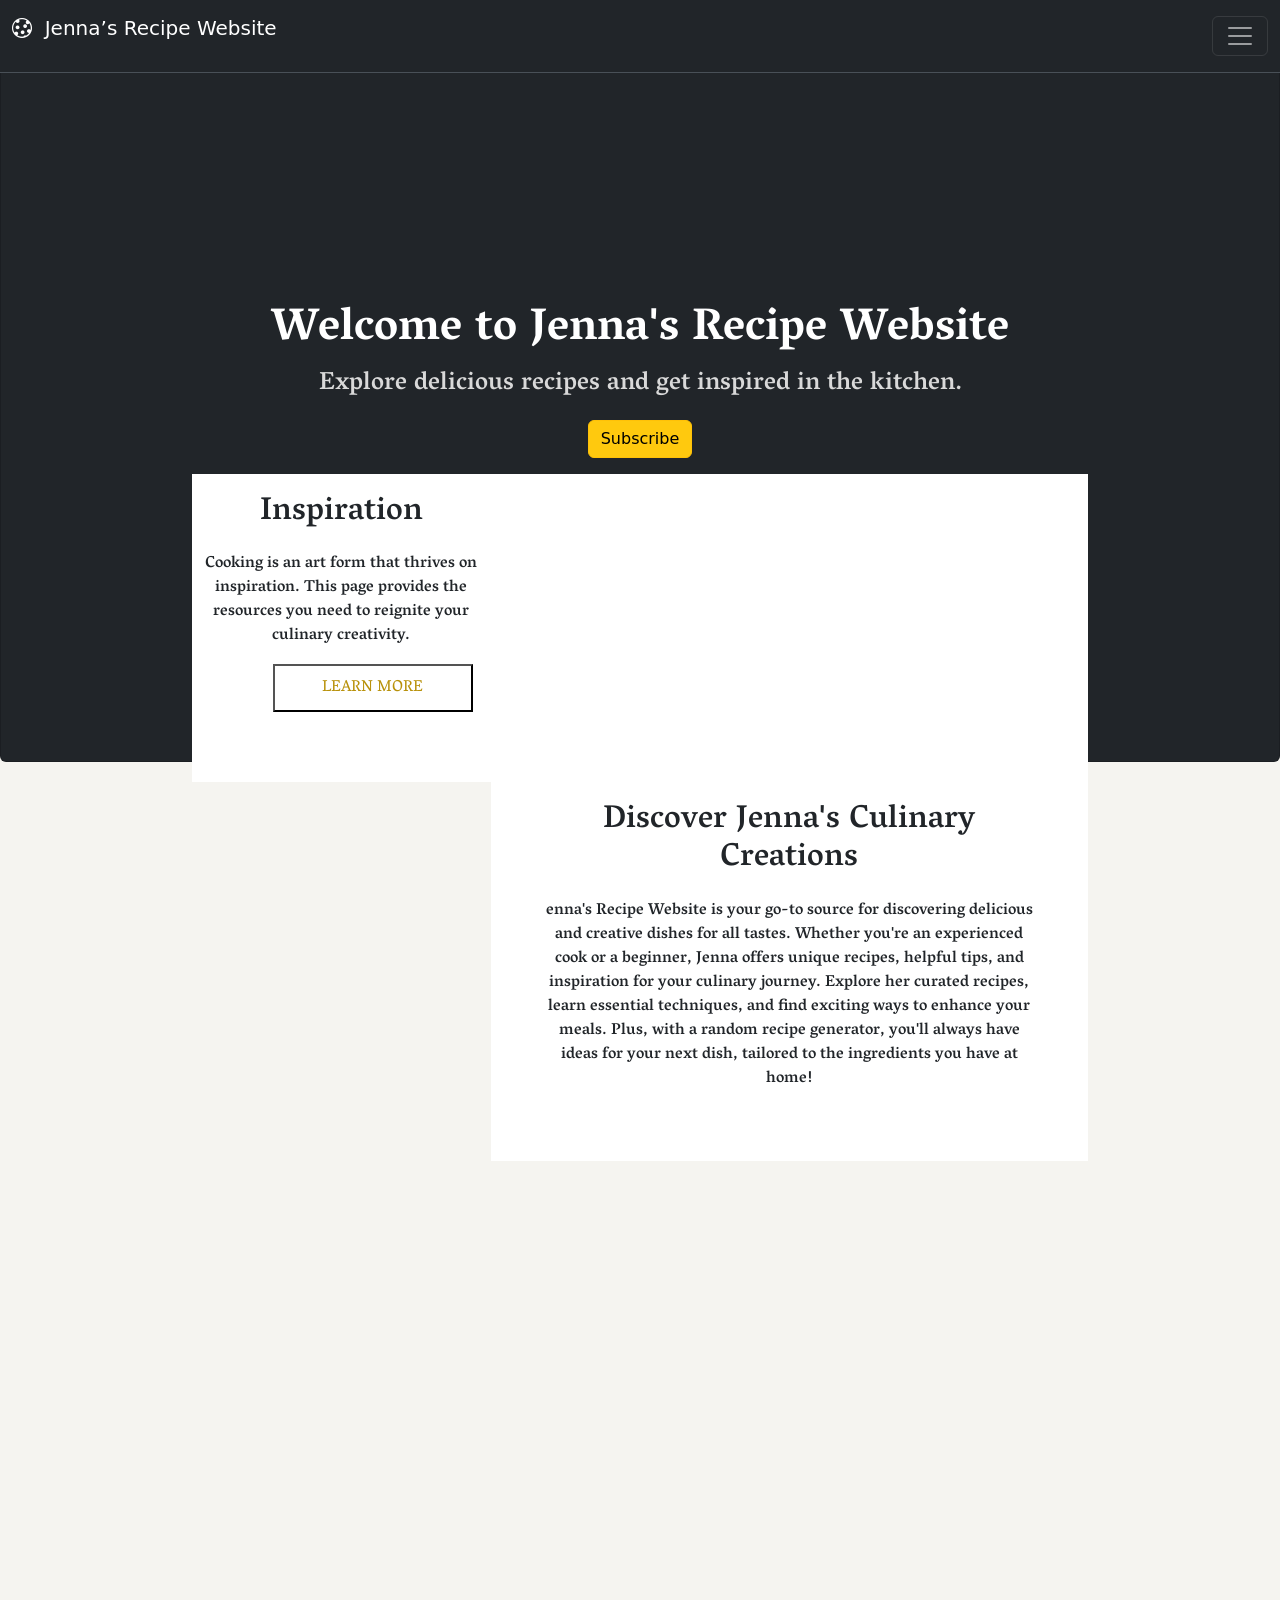
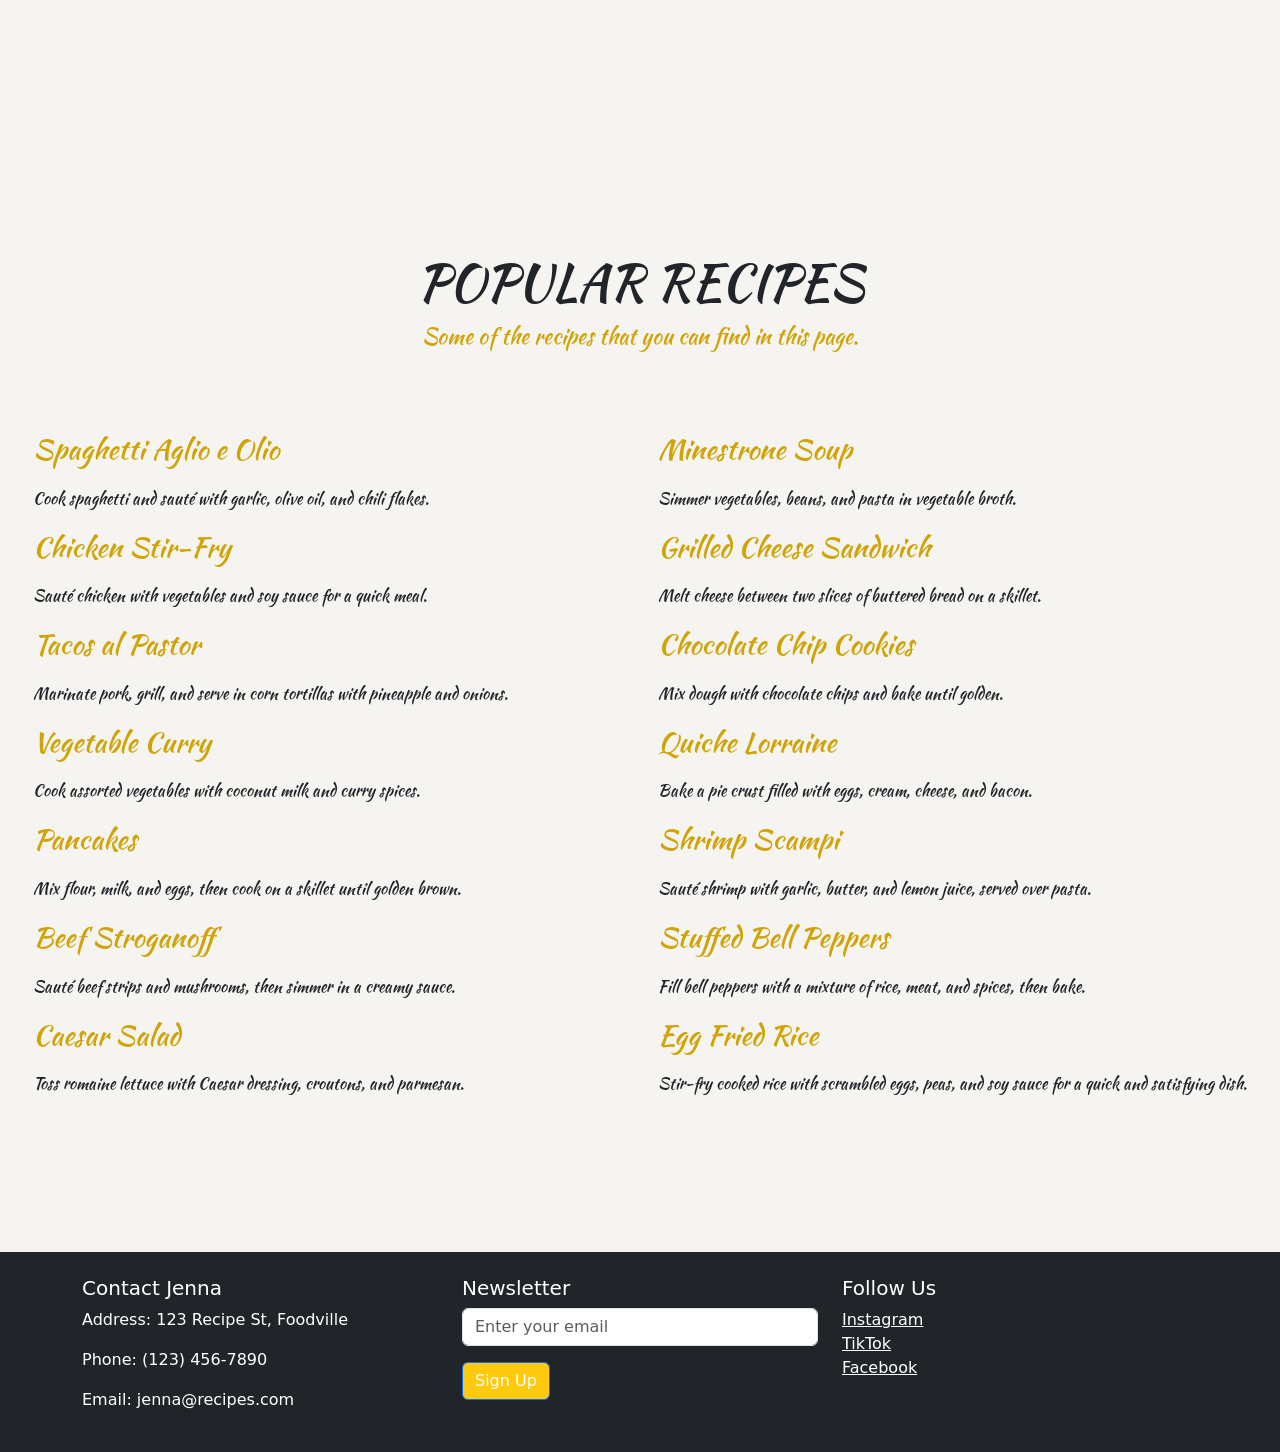
==== index.html @ 315810a1 "Add files via upload" ====
<!doctype html>
<html lang="en">
  <head>
    <meta charset="utf-8">
    <meta name="viewport" content="width=device-width, initial-scale=1">
    <title>Jenna’s Recipe Website</title>
    <link href="https://cdn.jsdelivr.net/npm/bootstrap@5.3.3/dist/css/bootstrap.min.css" rel="stylesheet" integrity="sha384-QWTKZyjpPEjISv5WaRU9OFeRpok6YctnYmDr5pNlyT2bRjXh0JMhjY6hW+ALEwIH" crossorigin="anonymous">
    <link href="https://cdn.jsdelivr.net/npm/bootstrap-icons/font/bootstrap-icons.css" rel="stylesheet">
    <link rel="stylesheet" href="/style.css" />
    <link rel="preconnect" href="https://fonts.googleapis.com">
    <link rel="preconnect" href="https://fonts.gstatic.com" crossorigin>
    <link href="https://fonts.googleapis.com/css2?family=Edu+AU+VIC+WA+NT+Pre:wght@400..700&family=Lilita+One&family=Merriweather:ital,wght@0,300;0,400;0,700;0,900;1,300;1,400;1,700;1,900&family=Noto+Serif:ital,wght@0,100..900;1,100..900&family=Press+Start+2P&family=Roboto:ital,wght@0,100;0,300;0,400;0,500;0,700;0,900;1,100;1,300;1,400;1,500;1,700;1,900&family=Vesper+Libre:wght@400;500;700;900&display=swap" rel="stylesheet">
    <link rel="preconnect" href="https://fonts.googleapis.com">
    <link rel="preconnect" href="https://fonts.gstatic.com" crossorigin>
    <link href="https://fonts.googleapis.com/css2?family=Edu+AU+VIC+WA+NT+Pre:wght@400..700&family=Fleur+De+Leah&family=Kaushan+Script&family=Lilita+One&family=Merriweather:ital,wght@0,300;0,400;0,700;0,900;1,300;1,400;1,700;1,900&family=Noto+Serif:ital,wght@0,100..900;1,100..900&family=Press+Start+2P&family=Raleway:ital,wght@0,100..900;1,100..900&family=Roboto:ital,wght@0,100;0,300;0,400;0,500;0,700;0,900;1,100;1,300;1,400;1,500;1,700;1,900&family=Vesper+Libre:wght@400;500;700;900&display=swap" rel="stylesheet">
  </head>
  
  <body>
<!-- //////////////////////////////////////////////////////////////////////////////////    -->
    <nav class=" navbar bg-dark border-bottom border-body fixed-top" data-bs-theme="dark">
  <div class="container-fluid">
    <p class="navbar-brand"><i class="bi bi-cookie">&nbsp;&nbsp;</i>Jenna’s Recipe Website</p>
    <button class="navbar-toggler" type="button" data-bs-toggle="offcanvas" data-bs-target="#offcanvasNavbar" aria-controls="offcanvasNavbar" aria-label="Toggle navigation">
      <span class="navbar-toggler-icon"></span>
    </button>
    <div class="offcanvas offcanvas-end" tabindex="-1" id="offcanvasNavbar" aria-labelledby="offcanvasNavbarLabel">
      <div class="offcanvas-header">
        <h5 class="offcanvas-title" id="offcanvasNavbarLabel">Jenna’s Recipe Website</h5>
        <button type="button" class="btn-close" data-bs-dismiss="offcanvas" aria-label="Close"></button>
      </div>
      <div class="offcanvas-body">
        <ul class="navbar-nav justify-content-end flex-grow-1 pe-3">
          <li class="nav-item">
            <a class="nav-link active" aria-current="page" href="index.html"> <i class="bi bi-house">&nbsp;&nbsp;</i>Home</a>
          </li>
          <li class="nav-item">
            <a class="nav-link" href="About.html"><i class="bi bi-person">&nbsp;&nbsp;</i>About</a>
          </li>
          <li class="nav-item">
            <a class="nav-link" href="Recipe.html"><i class="bi bi-book-half">&nbsp;&nbsp;</i>Recipe</a>
          </li>
          <li class="nav-item">
            <a class="nav-link" href="Store.html"><i class="bi bi-shop">&nbsp;&nbsp;</i>Store</a>
          </li>
        </ul>
      </div>
    </div>
  </div>
</nav>
<!-- //////////////////////////////////////////////////////////////////////////////////    -->
  
   <div class="card text-bg-dark">
  <img src="https://cdn.glitch.global/a5949be2-ca8c-41ee-8567-d7e5fc512f42/bg.jpg?v=1732320948658" class="card-img" alt="HomeCook">
  <div class="card-img-overlay d-flex flex-column justify-content-center align-items-center">
    <h1 class="card-title">Welcome to Jenna's Recipe Website</h1>
    <p class="card-text">Explore delicious recipes and get inspired in the kitchen.</p>
    <button type="button" class="btn btn-warning">Subscribe</button>
  </div>
</div>

<!-- ///////////////////////////////////////////////////////////////////////////// -->
    
<div class= "space ">
  
  <div class= "Main-container card-img-overlay">
    
    <div class="Container1 container">
      
    <div class="row">
      

<!--       <div class="col-4 d-flex flex-column justify-content-center align-items-center"> -->
      <div class="col-4 justify-content-center align-items-center">  
        <h2 class= "text-center text">
         Inspiration
        </h2>
        
        <p class = "text-center text">
        Cooking is an art form that thrives on inspiration. This page provides the resources you need to reignite your culinary creativity.

        </p>
        
        <button type="button" class="btn-light">LEARN MORE</button>

        
      </div>
      
       <div class = "col-8 img2">
      
       &nbsp;

         
      </div>
      
      
      </div>
      
      
    </div>
<!-- /////////////////     -->
    <div class="Container2 container">
      
     <div class="row">
     
      
      <div class="col-4 img3">
      <!-- imageAsBackground -->
        &nbsp;
      </div>
      
      
      
      <div class="col-8 text2  px-5">
          <h2 class="text-center text">
              Discover Jenna's Culinary Creations
          </h2>

          <p class="text-center text texttt">
              enna's Recipe Website is your go-to source for discovering delicious and creative dishes for all tastes. Whether you're an experienced cook or a beginner, Jenna offers unique recipes, helpful tips, and inspiration for your culinary journey. Explore her curated recipes, learn essential techniques, and find exciting ways to enhance your meals. Plus, with a random recipe generator, you'll always have ideas for your next dish, tailored to the ingredients you have at home!
          </p>

      </div>

 
    
    
      </div>
    
      </div>
      
      
      
    
  
  
    </div>
  
    
  </div>
    
<!-- ///////////////////////////////////////////////////////////////////////////// -->
  
<div class = "space2 SecondImg">
  

  
    </div>
<!-- ///////////////////////////////////////////////////////////////////////////// -->
  
<div class = "space3">
  
<h4 class = "text-center Menu">POPULAR RECIPES</h4>
<p class = "text-center pa">Some of the recipes that you can find in this page.</p>
  
<div class = "Menu-Container justify-content-center">
  
<div class = "Fiest">
  
<h3 class = "Rowf">Spaghetti Aglio e Olio</h3>
<p class = "Rowb">Cook spaghetti and sauté with garlic, olive oil, and chili flakes.</p>

<h3 class = "Rowf">Chicken Stir-Fry</h3>
<p class = "Rowb">Sauté chicken with vegetables and soy sauce for a quick meal.</p> 
  
<h3 class = "Rowf">Tacos al Pastor</h3>
<p class = "Rowb">Marinate pork, grill, and serve in corn tortillas with pineapple and onions.</p> 

<h3 class = "Rowf">Vegetable Curry</h3>
<p class = "Rowb">Cook assorted vegetables with coconut milk and curry spices.</p> 

<h3 class = "Rowf">Pancakes</h3>
<p class = "Rowb">Mix flour, milk, and eggs, then cook on a skillet until golden brown.</p> 
  
<h3 class = "Rowf">Beef Stroganoff</h3>
<p class = "Rowb">Sauté beef strips and mushrooms, then simmer in a creamy sauce.</p> 
  
<h3 class = "Rowf">Caesar Salad</h3>
<p class = "Rowb">Toss romaine lettuce with Caesar dressing, croutons, and parmesan.</p> 
  
  
  </div>
  
<div class = "Fiest">
  
<h3 class ="firstR ">Minestrone Soup</h3>
<p class ="firstB">Simmer vegetables, beans, and pasta in vegetable broth.</p>

<h3 class ="firstR ">Grilled Cheese Sandwich</h3>
<p class ="firstB">Melt cheese between two slices of buttered bread on a skillet.</p>
  
<h3 class ="firstR ">Chocolate Chip Cookies</h3>
<p class ="firstB">Mix dough with chocolate chips and bake until golden.</p>

<h3 class ="firstR ">Quiche Lorraine</h3>
<p class ="firstB">Bake a pie crust filled with eggs, cream, cheese, and bacon.</p>
  
<h3 class ="firstR ">Shrimp Scampi</h3>
<p class ="firstB">Sauté shrimp with garlic, butter, and lemon juice, served over pasta.</p>

<h3 class ="firstR ">Stuffed Bell Peppers</h3>
<p class ="firstB">Fill bell peppers with a mixture of rice, meat, and spices, then bake.</p>
  
<h3 class ="firstR ">Egg Fried Rice</h3>
<p class ="firstB">Stir-fry cooked rice with scrambled eggs, peas, and soy sauce for a quick and satisfying dish.</p>


  
  </div>
  
  
  
    </div>
  
  
    
    </div>  
    
    
    
<!--  ////////////////////////////////////////////////////////////////    -->
    <footer class="bg-dark text-white py-4">
  <div class="container">
    <div class="row">
      <div class="col">
        <h5>Contact Jenna</h5>
        <p>Address: 123 Recipe St, Foodville</p>
        <p>Phone: (123) 456-7890</p>
        <p>Email: jenna@recipes.com</p>
      </div>
      <div class="col">
        <h5>Newsletter</h5>
        <form>
          <div class="mb-3">
            <input type="email" class="form-control" placeholder="Enter your email">
          </div>
          <button type="submit" class="btn btn-primary">Sign Up</button>
        </form>
      </div>
      <div class="col">
        <h5>Follow Us</h5>
        <a href="https://www.instagram.com/homecookingshow/" class="text-white">Instagram</a><br>
        <a href="https://www.tiktok.com/@homecookingshow?_t=8rLcD4VSamU&_r=1" class="text-white">TikTok</a><br>
        <a href="https://www.facebook.com/share/1W8GaEyH9W/?mibextid=LQQJ4d" class="text-white">Facebook</a>
      </div>
    </div>
  </div>
</footer>
<!-- //////////////////////////////////////////////////////////////////   -->
    <script src="https://cdn.jsdelivr.net/npm/bootstrap@5.3.3/dist/js/bootstrap.bundle.min.js" integrity="sha384-YvpcrYf0tY3lHB60NNkmXc5s9fDVZLESaAA55NDzOxhy9GkcIdslK1eN7N6jIeHz" crossorigin="anonymous"></script>
  </body>

</html>
---- style.css ----
/* default to border-box */
html {
  box-sizing: border-box;
  font-size: 16px;
  
}


body{
  background-color:#F5F4F0;
  
}



*, *:before, *:after {
  box-sizing: inherit;
}

/* /////////////////// */
img {
  opacity: 0.5 !important;
  height:760px;
  width:100%;
  object-fit: cover;
  object-position: center;
}

.card-title{
  font-family: "Vesper Libre", serif;
  font-weight: 700;
  font-style: normal;
  font-size:45px;

}

.card-text{
   font-family: "Vesper Libre", serif;
  font-weight: 500;
  font-style: normal;
  font-size:25px;
  color:#D9D9D9;
}

.btn{
  background-color:#FFC90E;
  font-weight:500;
}

/* ///////////////// */


.space{
  height:400px;
  width:100%;
  
}

.Main-container{
  height:620px;
  width:70%;
  margin-left:15%;
  margin-top:37%;



}

.Container1{
  background-color:white;
}

.text{
  font-family: "Vesper Libre", serif;
  font-weight: 500;
  font-style: normal;
  margin-top:20px;
}

.btn-light{
  font-family: "Vesper Libre", serif;
  font-weight: 100;
  font-style: normal;
  background-color: rgba(255, 255, 255, 0);
  padding:10px;
  width:200px;
  color:#B8910A;
  margin-left:25%;
  margin-bottom:70px;
}



.img2{
  background-image: url('https://cdn.glitch.global/a5949be2-ca8c-41ee-8567-d7e5fc512f42/wallpaperflare.com_wallpaper.jpg?v=1732896745238');
  background-size: cover;
  background-position: center;
  overflow: hidden;
}


.img3{
  background-image: url('https://conzazoni.com/wp-content/uploads/2023/05/recetas-especiales-con-pastas-conzazoni.webp');
/*   margin-left:10px; */
  background-size: cover;
  background-position: center;

}

.text2{
/*   width:885px;
  height:310px; */
  background-color:white;
}


.texttt{
  margin-bottom:70px;
}
/* ///////////////////////////////////////////// */

.space2{
  height:640px;
  width:100%;
  background-image: url('https://cdn.glitch.global/a5949be2-ca8c-41ee-8567-d7e5fc512f42/our%20(1).jpg?v=1732463626649');
  background-size: cover;
  background-position: center;
  opacity:1;
  overflow: hidden;
  
}
/* //////////// */
.space3{
  height:1000px;
  width:100%;

}

.Menu-Container{
  display:flex;
  height:500px;
  margin-top:60px;
}

.firstR,.firstB{
  margin-left:150px !important;
  
}

.Rowf,.Rowb,.firstR,.firstB{
  margin-top:20px;
  
}


.Rowf,.firstR{
  font-family: "Kaushan Script", cursive;
  font-weight: 200;
  font-style: normal;
  color:#d0a408;
}

.Rowb,.firstB{
  font-family: "Kaushan Script", cursive;
  font-weight: 100;
  font-style: normal;
}

.Menu{
  margin-top:50px;
  font-size:50px;
  font-weight:500;
  font-family: "Kaushan Script", cursive;
  font-weight: 400;
  font-style: normal;
}

.pa{
  font-family: "Vesper Libre", serif;
  font-weight: 100;
  font-style: normal;
  font-size:22px;
  font-family: "Kaushan Script", cursive;
  font-weight: 100;
  font-style: normal;
  color:#d0a408;
}
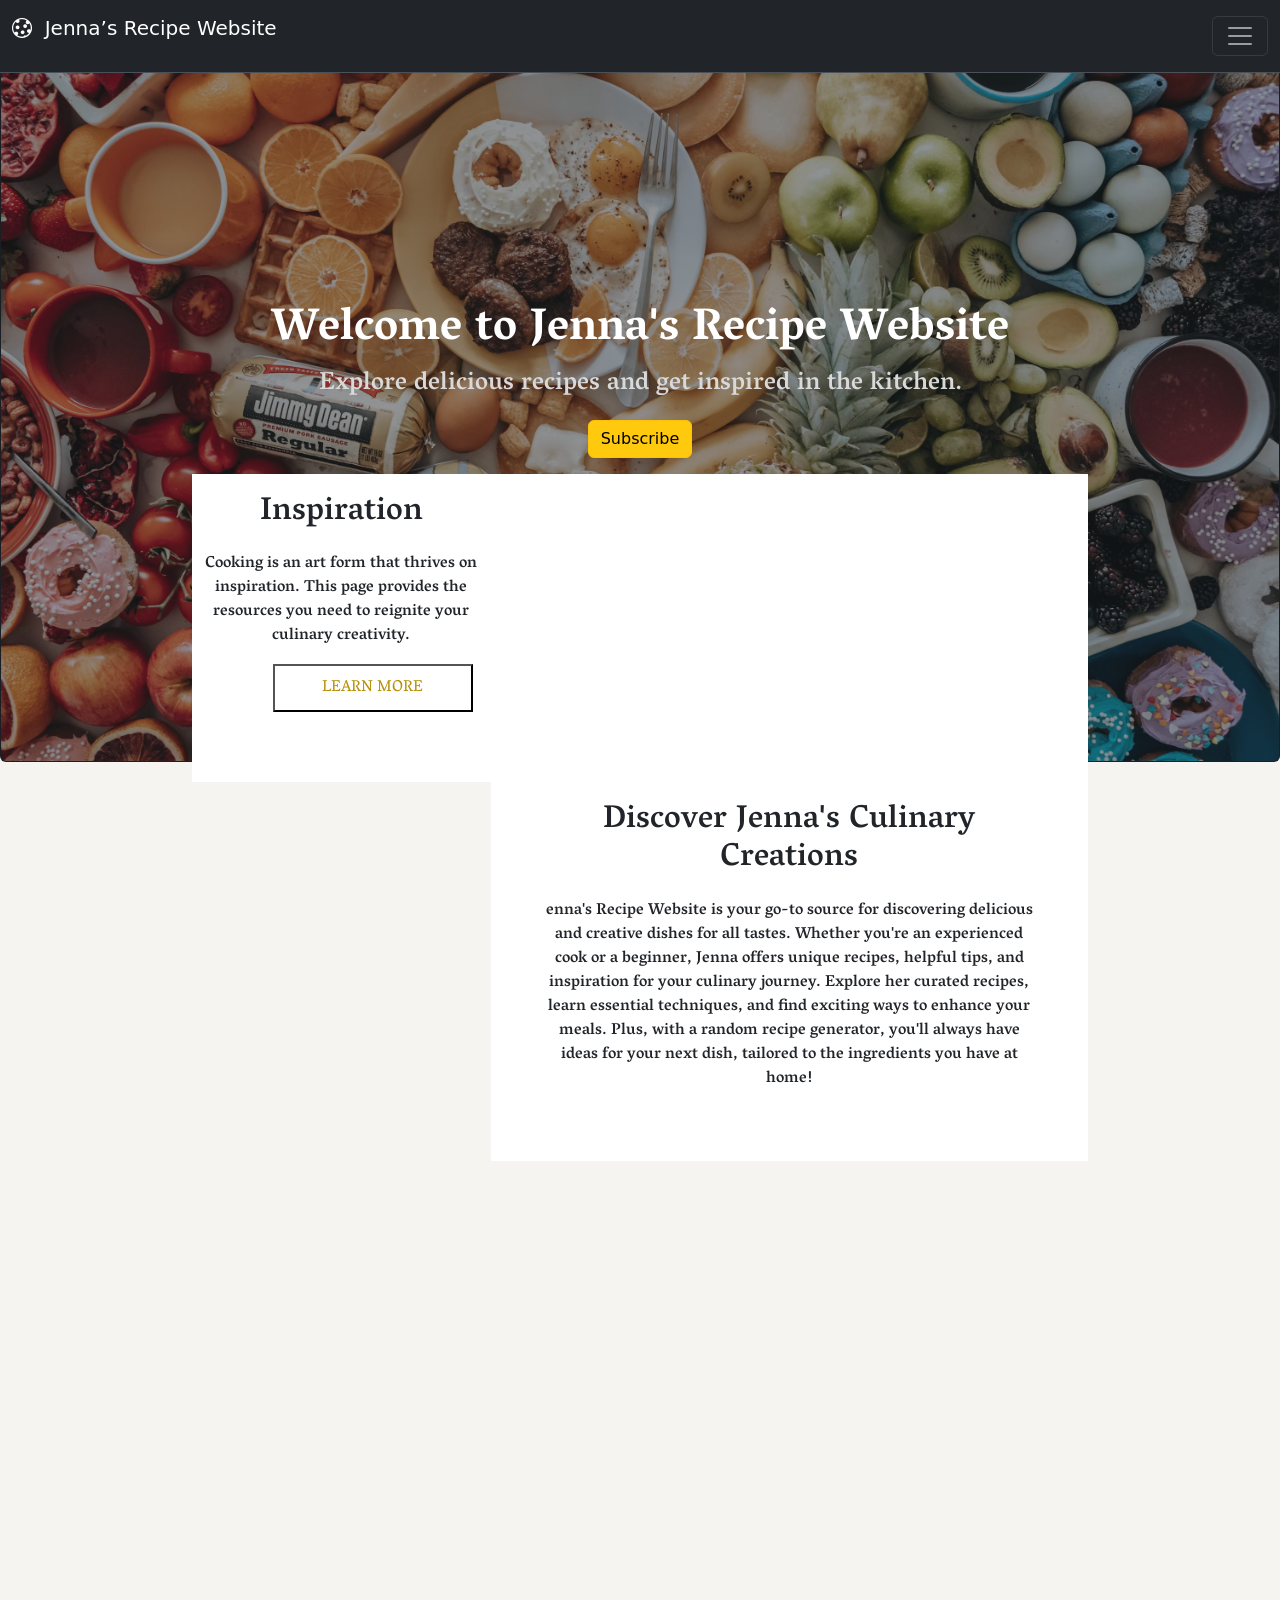
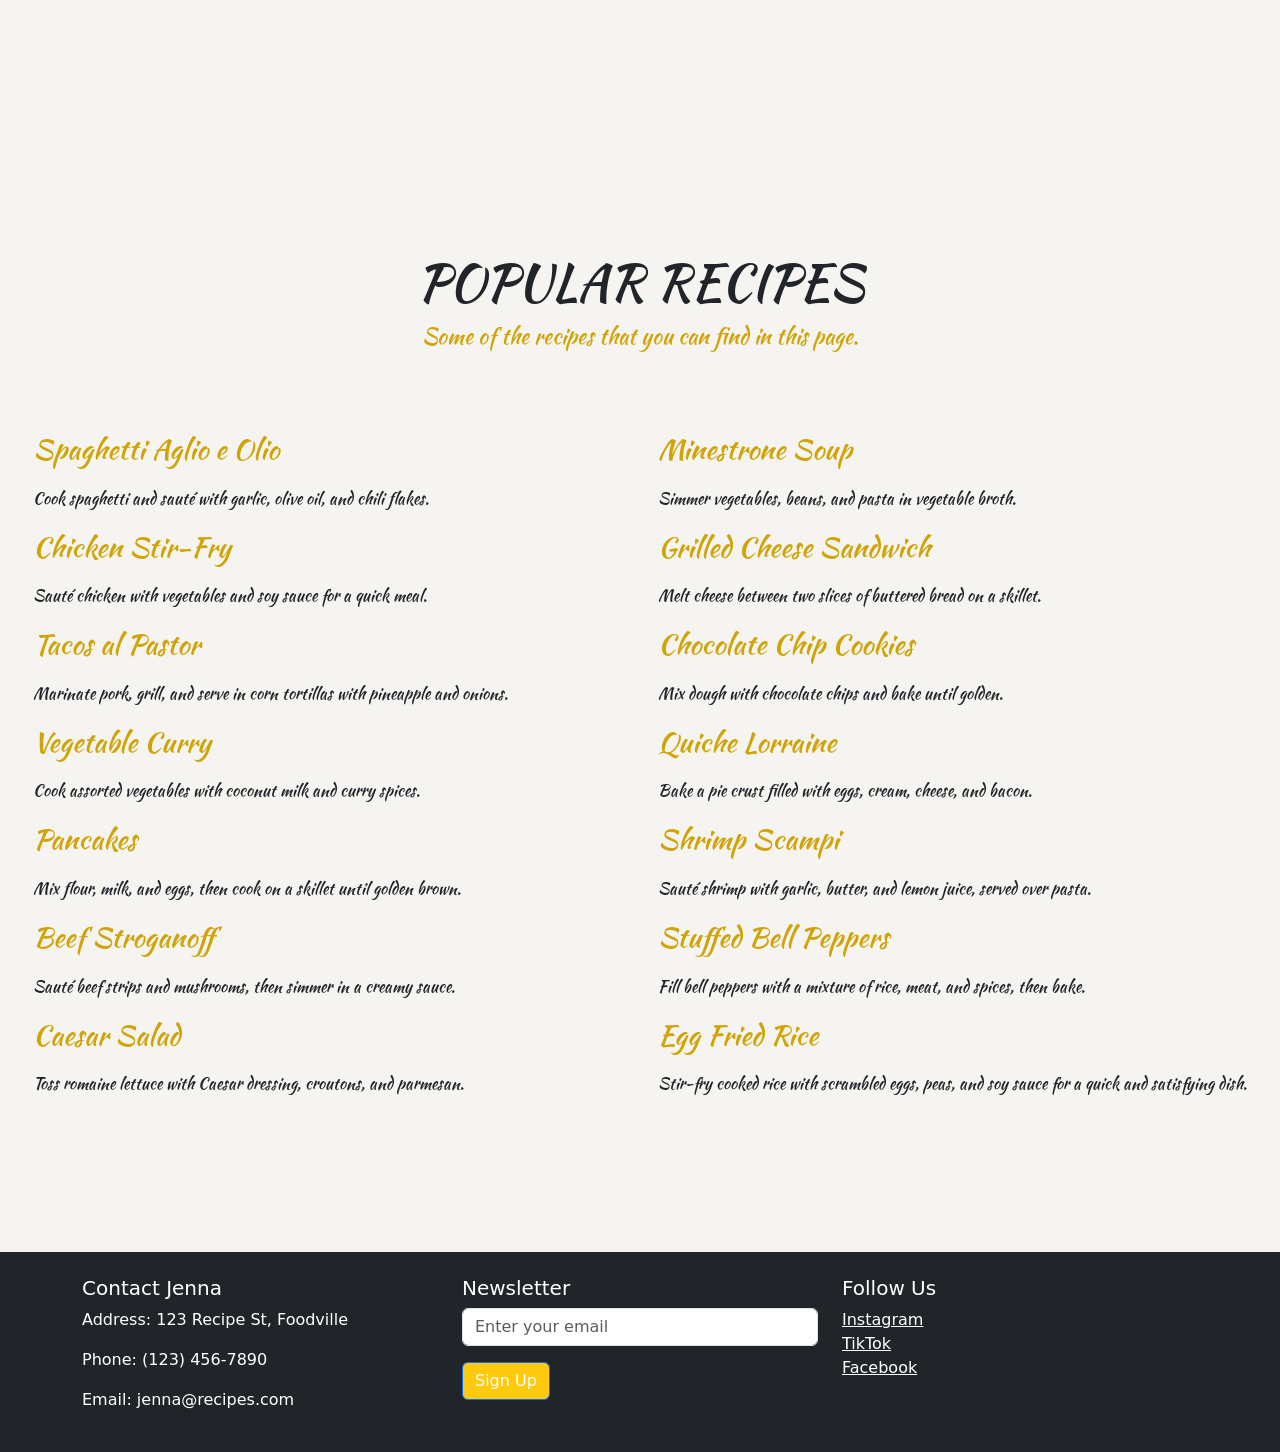
==== commit 6a6d4802: "Update image source in index.html" ====
--- a/index.html
+++ b/index.html
@@ -6,7 +6,7 @@
     <title>Jenna’s Recipe Website</title>
     <link href="https://cdn.jsdelivr.net/npm/bootstrap@5.3.3/dist/css/bootstrap.min.css" rel="stylesheet" integrity="sha384-QWTKZyjpPEjISv5WaRU9OFeRpok6YctnYmDr5pNlyT2bRjXh0JMhjY6hW+ALEwIH" crossorigin="anonymous">
     <link href="https://cdn.jsdelivr.net/npm/bootstrap-icons/font/bootstrap-icons.css" rel="stylesheet">
-    <link rel="stylesheet" href="/style.css" />
+    <link rel="stylesheet" href="style.css" >
     <link rel="preconnect" href="https://fonts.googleapis.com">
     <link rel="preconnect" href="https://fonts.gstatic.com" crossorigin>
     <link href="https://fonts.googleapis.com/css2?family=Edu+AU+VIC+WA+NT+Pre:wght@400..700&family=Lilita+One&family=Merriweather:ital,wght@0,300;0,400;0,700;0,900;1,300;1,400;1,700;1,900&family=Noto+Serif:ital,wght@0,100..900;1,100..900&family=Press+Start+2P&family=Roboto:ital,wght@0,100;0,300;0,400;0,500;0,700;0,900;1,100;1,300;1,400;1,500;1,700;1,900&family=Vesper+Libre:wght@400;500;700;900&display=swap" rel="stylesheet">
@@ -50,7 +50,7 @@
 <!-- //////////////////////////////////////////////////////////////////////////////////    -->
   
    <div class="card text-bg-dark">
-  <img src="https://cdn.glitch.global/a5949be2-ca8c-41ee-8567-d7e5fc512f42/bg.jpg?v=1732320948658" class="card-img" alt="HomeCook">
+  <img img src="food-wallpaperforjennarecipe.avif" class="card-img" alt="HomeCook">
   <div class="card-img-overlay d-flex flex-column justify-content-center align-items-center">
     <h1 class="card-title">Welcome to Jenna's Recipe Website</h1>
     <p class="card-text">Explore delicious recipes and get inspired in the kitchen.</p>
@@ -249,4 +249,4 @@
     <script src="https://cdn.jsdelivr.net/npm/bootstrap@5.3.3/dist/js/bootstrap.bundle.min.js" integrity="sha384-YvpcrYf0tY3lHB60NNkmXc5s9fDVZLESaAA55NDzOxhy9GkcIdslK1eN7N6jIeHz" crossorigin="anonymous"></script>
   </body>
 
-</html>+</html>
